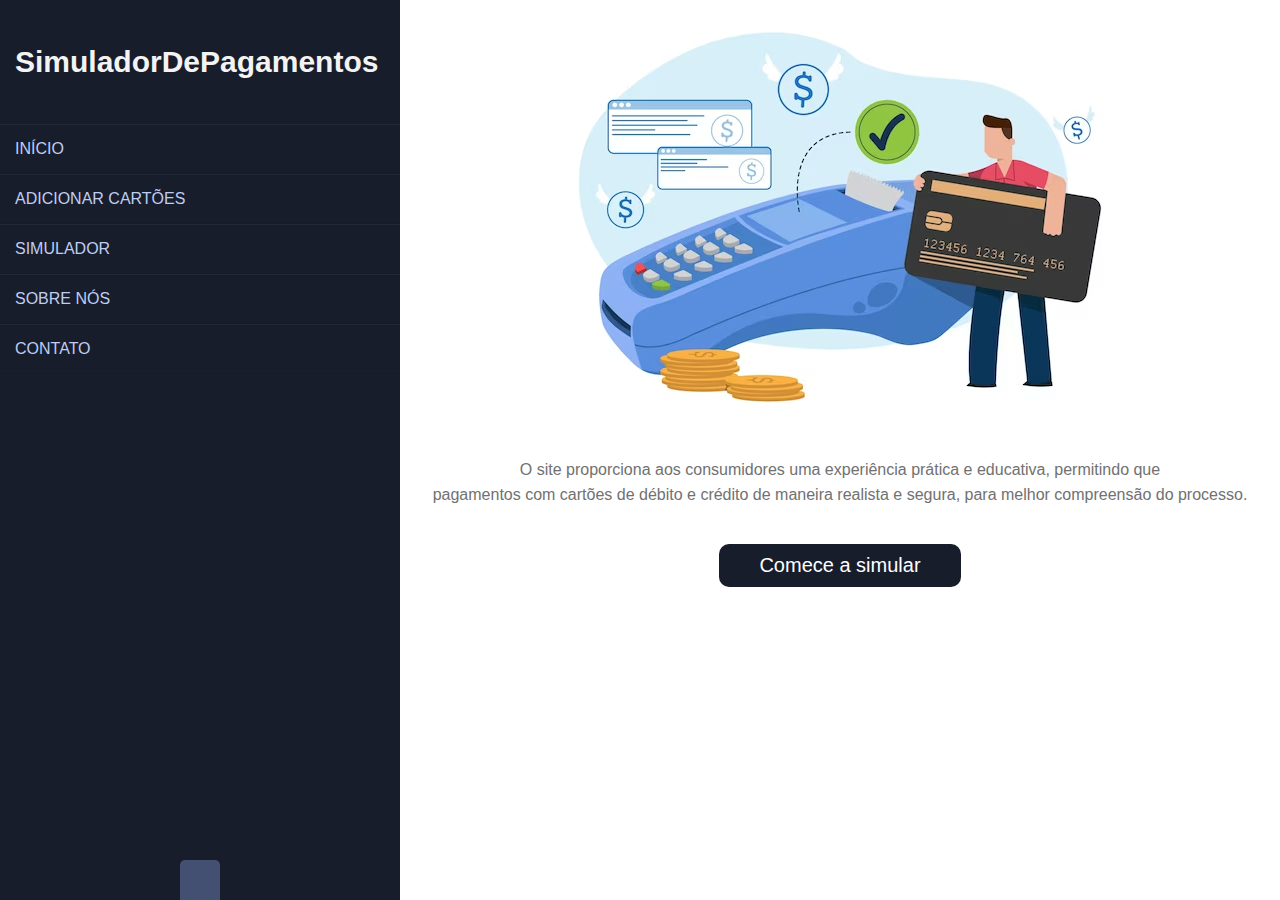
==== index.html @ 3fd2dc1d "update271023" ====
<!doctype html>

<html lang="pt-br">
    <head>         
        <meta charset="utf-8">
        <meta name="author" content=" ">
        <meta name="description" content=" ">
        <meta name="keywords" content=" ">
        <link rel="stylesheet" href="style.css">
        <title> Index </title>
    </head>

    <body>

        <div class="wrapper">
            <div class="sidebar">
                <h2>SimuladorDePagamentos</h2>
                <ul>
                    <li><a href="index.html"><i class="fas fa-home"></i>Início</a></li>
                    <li><a href="adicionar_cartões.html"><i class="fas fa-user"></i>Adicionar cartões</a></li>
                    <li><a href="simulador.html"><i class="fas fa-address-card"></i>Simulador</a></li>
                    <li><a href="sobre_nós.html"><i class="fas fa-project-diagram"></i>Sobre nós</a></li>
                    <li><a href="contato.html"><i class="fas fa-blog"></i>Contato</a></li>
                </ul>
                
                <div class="social_media">
                  <a href="#"><i class="fab fa-facebook-f"></i></a>
              </div>
            </div>
            
            <div class="main_content">
                
                <div class="info">
                  <div> <img class="vetor" src="imagens/image 1.png" alt="Vetor de pagamentos"> </div>
                  <div> O site proporciona aos consumidores uma experiência prática e educativa, permitindo que <br> pagamentos com cartões de débito e crédito de maneira realista e segura, para melhor compreensão do processo. </div>
                  <div> <button class="comece_simular"> Comece a simular </button> </div>
                </div>
            </div>
        </div>
        
        </body>
        </html>

</html>
---- style.css ----
@import url('<link href="https://fonts.googleapis.com/css2?family=Open+Sans&display=swap" rel="stylesheet">');

*{
  margin: 0;
  padding: 0;
  box-sizing: border-box;
  list-style: none;
  text-decoration: none;
  font-family: 'Josefin Sans', sans-serif;
}

body{
   background-color: #ffffff;
}

.wrapper{
  display: flex;
  position: relative;
}

.wrapper .sidebar{
  width: 400px;
  height: 100%;
  background: rgb(24, 29, 43);
  padding: 30px 0px;
  position: fixed;
}

.wrapper .sidebar h2{
  color: rgb(243, 243, 243);
  font-size: 30px;
  padding: 15px;
  margin-bottom: 30px;
}

.wrapper .sidebar ul li{
  text-transform: uppercase;
  padding: 15px;
  border-bottom: 1px solid rgb(191, 205, 243);
  border-bottom: 1px solid rgba(0,0,0,0.05);
  border-top: 1px solid rgba(255,255,255,0.05);
}    

.wrapper .sidebar ul li a{
  color: rgb(191, 205, 243);
  display: block;
}

.wrapper .sidebar ul li a .fas{
  width: 25px;
}

.wrapper .sidebar ul li:hover{
  background-color: rgb(91, 108, 153);
}
    
.wrapper .sidebar ul li:hover a{
  color: #fff;
}
 
.wrapper .sidebar .social_media{
  position: absolute;
  bottom: 0;
  left: 50%;
  transform: translateX(-50%);
  display: flex;
}

.wrapper .sidebar .social_media a{
  display: block;
  width: 40px;
  background: rgb(68, 80, 114);
  height: 40px;
  line-height: 45px;
  text-align: center;
  margin: 0 5px;
  color: #bdb8d7;
  border-top-left-radius: 5px;
  border-top-right-radius: 5px;
}

.wrapper .main_content{
  width: 100%;
  margin-left: 400px;
}

.wrapper .main_content .info{
  margin: 20px;
  color: #717171;
  line-height: 25px;
}

.wrapper .main_content .info div{
  text-align: center;
  margin-bottom: 20px;
}

.wrapper .main_content .info input{
    margin: 10px;
    padding: 10px;
    border-radius: 10px;
    border-width: 1px;
}

.wrapper .main_content .info h2{
    color: rgb(24, 29, 43);
}

.wrapper .main_content .info button{
    font-size: 20px;
    border-radius: 10px;
    border: none;
    margin: 2%;
    padding: 10px 40px 10px 40px;
    background-color: rgb(24, 29, 43);
    color: white;
}

.wrapper .main_content .info button:hover{
    transform: scale(1.1);
    transition: all 0.5s;
}

.wrapper .main_content .info iframe{
  padding: 20px;
}

.wrapper .main_content .header{
  padding: 20px;
  background: #fff;
  color: #717171;
  border-bottom: 1px solid #e0e4e8;
}
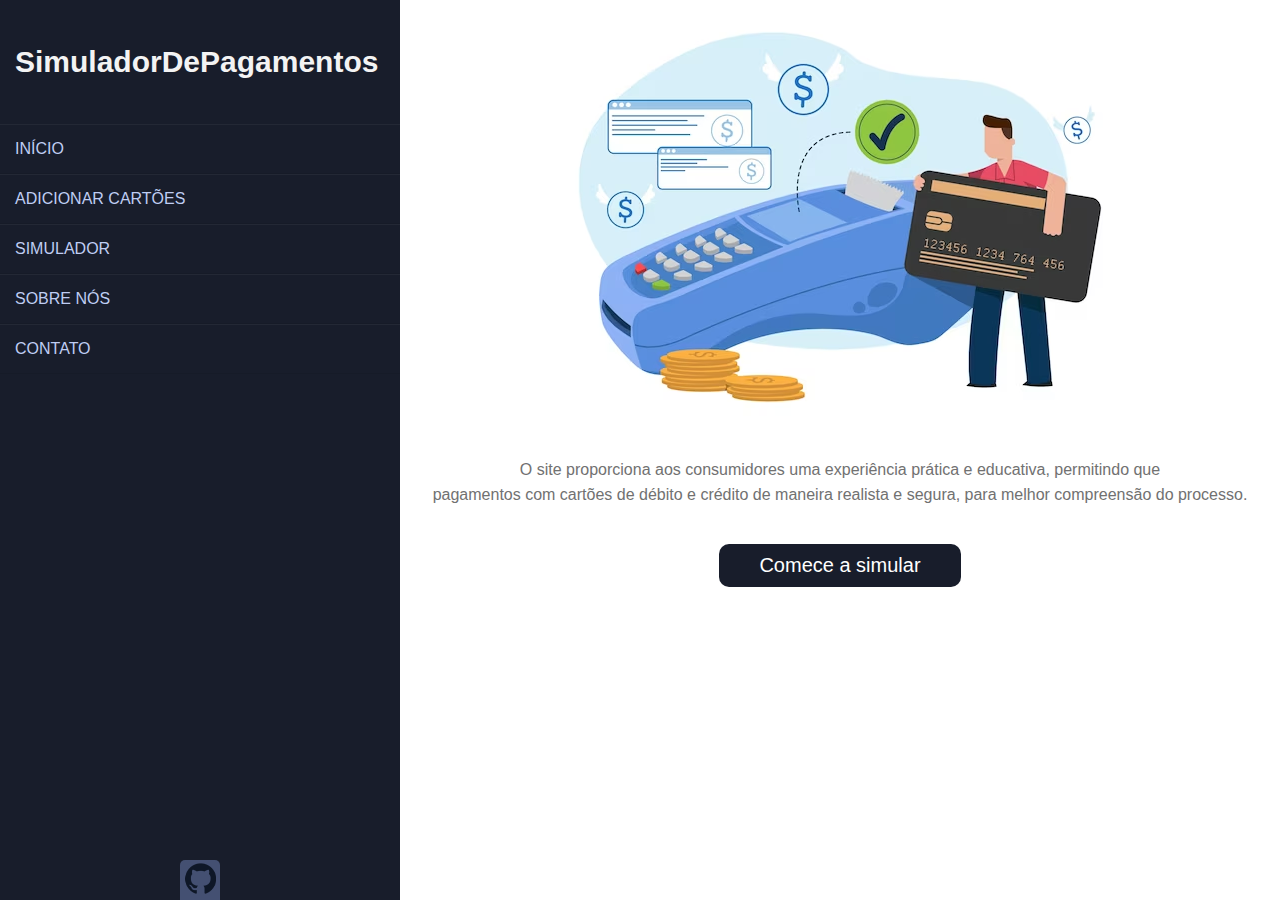
==== commit 3f5bd827: "update111123" ====
--- a/index.html
+++ b/index.html
@@ -24,8 +24,8 @@
                 </ul>
                 
                 <div class="social_media">
-                  <a href="#"><i class="fab fa-facebook-f"></i></a>
-              </div>
+                    <a href="https://github.com/paulotruly/html_simulador_pagamentos_rework"><i class="fab fa-facebook-f"></i> <img class="github_vector" src="imagens/image 4.png" alt="Vetor do Github"></a>
+                </div>
             </div>
             
             <div class="main_content">
--- a/style.css
+++ b/style.css
@@ -67,6 +67,7 @@
 }
 
 .wrapper .sidebar .social_media a{
+  padding: 3px;
   display: block;
   width: 40px;
   background: rgb(68, 80, 114);
@@ -125,9 +126,33 @@
   padding: 20px;
 }
 
+.wrapper .main_content .tabelas{
+  width: 100%;
+  height: 250px;
+  display: flex;
+  flex-direction: column;
+  overflow: hidden;
+  overflow-y: scroll;
+}
+
+.wrapper .main_content .tabelas table, th, td{
+  border: 1px solid black;
+  border-collapse: collapse;
+  margin-top: 10px;
+  padding: 5px;
+}
+
 .wrapper .main_content .header{
   padding: 20px;
   background: #fff;
   color: #717171;
   border-bottom: 1px solid #e0e4e8;
 }
+
+.wrapper .main_content .historico{
+  padding: 20px;
+  background: #fff;
+  color: #717171;
+  border-bottom: 1px solid #e0e4e8;
+  border-top: 1px solid #e0e4e8;
+}
